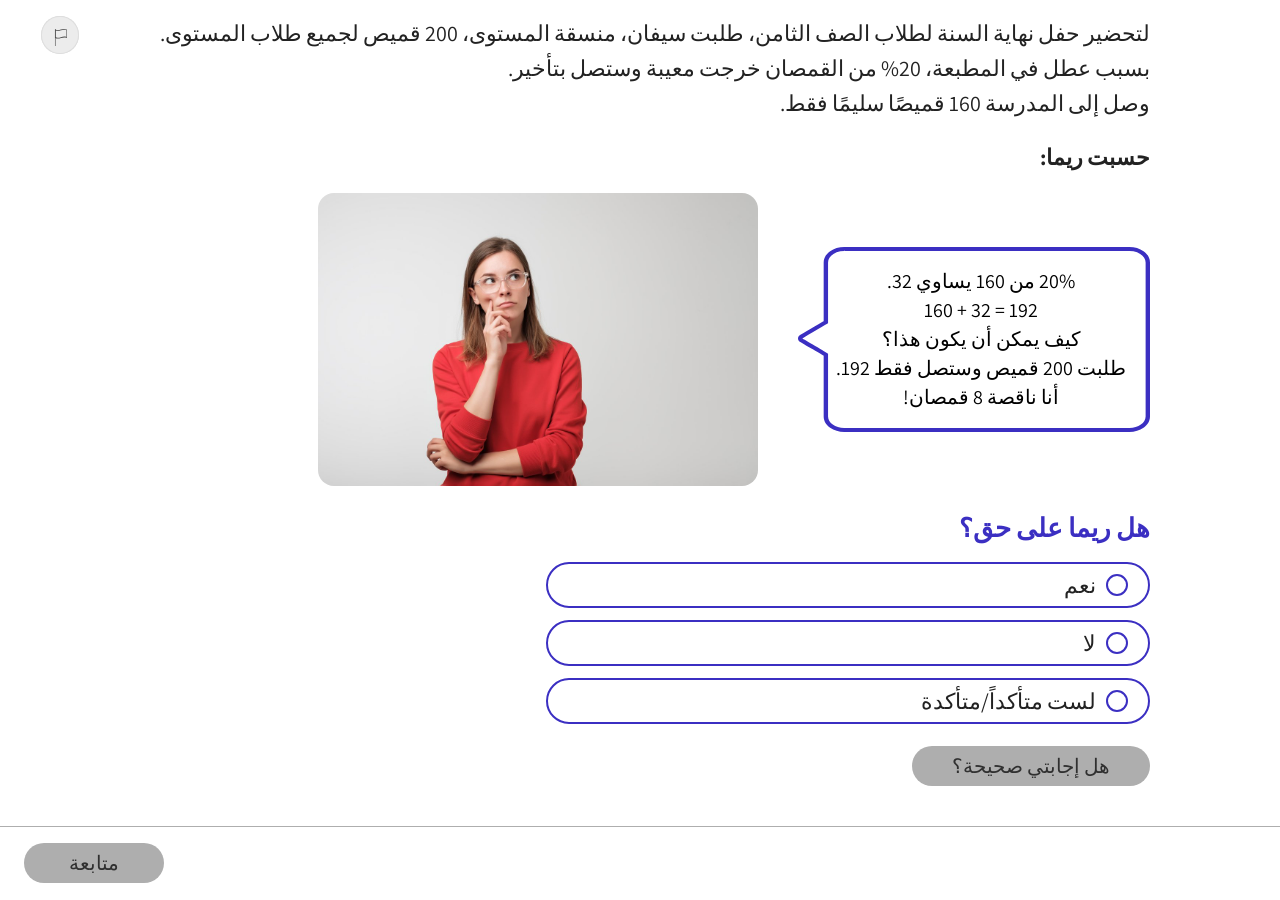
==== index.html @ 771b2874 "Arabic version of methodica-math-percent-04 Applies the Arabic XLF to all components, translates the" ====
<!DOCTYPE html>
<html lang="ar" dir="rtl">
<head>
  <meta charset="UTF-8">
  <title>النسب المئوية — حساب النسبة المئوية والتغييرات في النسب المئوية (الهدف 4.4)</title>
  <script>
    /* Local browsing only — NOT deployed (platforms launch each component by its own
       .../<component>/index.html; docs-and-tools/package-allowlist.ps1 ships no root file).
       index.html explicitly: the MOE CDN serves a folder URL as 0 bytes. The query string
       rides along so a local ?xapiLib= / ?dev=1 walk keeps working. */
    function toFirstComponent(){
      window.location.replace('./methodica-math-percent-04-01/index.html' + window.location.search);
    }

    toFirstComponent();
  </script>
</head>
<body>
  <p>
    ننقلك إلى البرنامج التعليمي… <br />
    <span onclick="toFirstComponent();" style="text-decoration: underline; color: blue;cursor: pointer;">اضغطوا هنا إذا لم يتم تحميل الصفحة</span>
  </p>
</body>
</html>
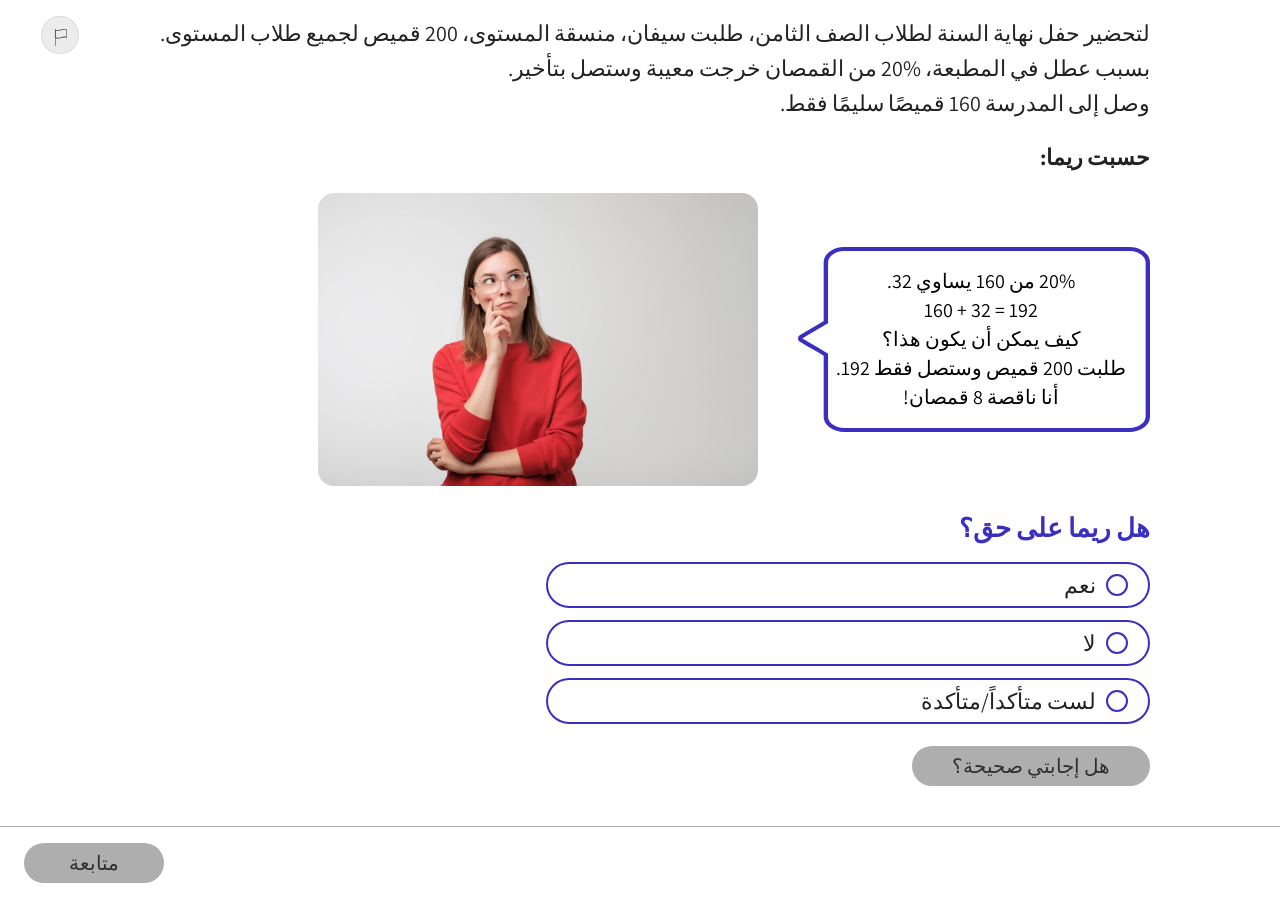
==== commit 9cf6b2e9: "Arabic twin identity: methodica-ar-math-percent-04 slugs, /720/ar/ IRIs, own storage keys Until now " ====
--- a/index.html
+++ b/index.html
@@ -9,7 +9,7 @@
        index.html explicitly: the MOE CDN serves a folder URL as 0 bytes. The query string
        rides along so a local ?xapiLib= / ?dev=1 walk keeps working. */
     function toFirstComponent(){
-      window.location.replace('./methodica-math-percent-04-01/index.html' + window.location.search);
+      window.location.replace('./methodica-ar-math-percent-04-01/index.html' + window.location.search);
     }
 
     toFirstComponent();
